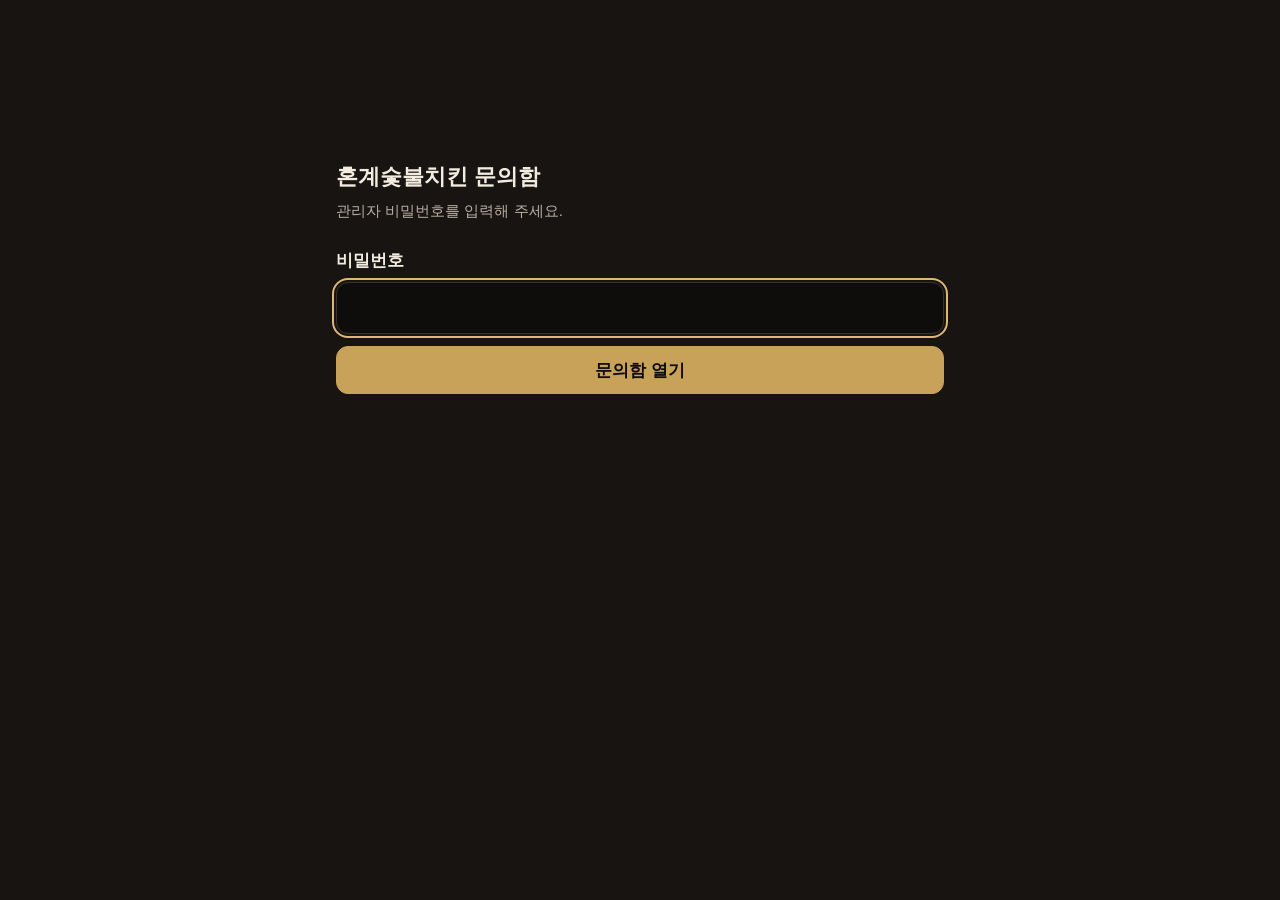
==== admin/index.html @ 8075adc4 "가맹 문의 저장 API와 /admin 문의함 화면 추가 Co-Authored-By: Claude Fable 5.2 <noreply@anthropic.com>" ====
<!doctype html>
<html lang="ko">
<head>
<meta charset="utf-8">
<meta name="viewport" content="width=device-width, initial-scale=1">
<meta name="robots" content="noindex, nofollow">
<title>문의함 — 혼계숯불치킨 관리자</title>
<style>
  :root { --char:#171412; --soot:#0f0d0c; --slab:#211d1a; --line:#3a332d; --ash:#b8aea2; --bone:#f2ebdf; --brass:#c9a25a; --brass-hi:#dcb878; --warn:#ff9a76; }
  *,*::before,*::after { box-sizing: border-box; }
  [hidden] { display: none !important; }
  body { margin:0; background:var(--char); color:var(--ash); font:17px/1.6 -apple-system,"Pretendard","Malgun Gothic","Apple SD Gothic Neo",sans-serif; word-break:keep-all; overflow-wrap:anywhere; }
  main { max-width:640px; margin:0 auto; padding:24px 16px 80px; }
  h1 { margin:0 0 4px; color:var(--bone); font-size:1.4rem; }
  .sub { margin:0 0 24px; font-size:.95rem; }
  :focus-visible { outline:2px solid var(--brass-hi); outline-offset:2px; }
  button { font:inherit; cursor:pointer; }
  .btn { min-height:48px; padding:0 20px; border-radius:12px; border:1px solid var(--line); background:var(--slab); color:var(--bone); font-weight:600; }
  .btn-gold { background:var(--brass); border-color:var(--brass); color:var(--soot); }

  #login { margin-top:15vh; }
  #login label { display:block; margin-bottom:8px; color:var(--bone); font-weight:600; }
  #login input { width:100%; min-height:52px; padding:0 16px; border-radius:12px; border:1px solid var(--line); background:var(--soot); color:var(--bone); font:inherit; font-size:1.1rem; }
  #login .btn { width:100%; margin-top:12px; }
  #login-msg { margin-top:12px; min-height:1.6em; color:var(--warn); font-weight:600; }

  .bar { display:flex; align-items:center; justify-content:space-between; gap:12px; margin-bottom:16px; }
  .count { background:var(--slab); border:1px solid var(--line); border-radius:16px; padding:20px; margin-bottom:20px; }
  .count b { display:block; color:var(--brass-hi); font-size:3rem; line-height:1.1; font-variant-numeric:tabular-nums; }
  #list-msg { margin:12px 0; min-height:1.6em; }
  .card { background:var(--slab); border:1px solid var(--line); border-radius:16px; padding:16px; margin-bottom:12px; }
  .card.is-new { border-color:var(--brass); }
  .meta { display:flex; justify-content:space-between; gap:12px; font-size:.9rem; }
  .name { margin:6px 0 2px; color:var(--bone); font-size:1.2rem; font-weight:700; }
  .contact { display:inline-block; margin:4px 0 8px; padding:8px 12px; border-radius:10px; border:1px dashed var(--line); background:transparent; color:var(--bone); font-size:1.1rem; font-variant-numeric:tabular-nums; }
  .message { margin:0 0 12px; white-space:pre-wrap; color:var(--bone); }
  .message.is-empty { color:var(--ash); }
  .states { display:grid; grid-template-columns:repeat(3,1fr); gap:8px; }
  .states button { min-height:48px; border-radius:10px; border:1px solid var(--line); background:transparent; color:var(--ash); font-weight:600; }
  .states button[aria-pressed="true"] { background:var(--brass); border-color:var(--brass); color:var(--soot); }
</style>
</head>
<body>
<main>

  <section id="login">
    <h1>혼계숯불치킨 문의함</h1>
    <p class="sub">관리자 비밀번호를 입력해 주세요.</p>
    <form id="login-form">
      <label for="pw">비밀번호</label>
      <input id="pw" type="password" autocomplete="current-password" required>
      <button class="btn btn-gold" type="submit">문의함 열기</button>
    </form>
    <p id="login-msg" role="alert"></p>
  </section>

  <section id="box" hidden>
    <div class="bar">
      <h1>문의함</h1>
      <div>
        <button class="btn" id="reload" type="button">새로고침</button>
        <button class="btn" id="logout" type="button">나가기</button>
      </div>
    </div>
    <div class="count">새 문의 <b id="new-count">0</b></div>
    <p id="list-msg" role="status" aria-live="polite"></p>
    <div id="list"></div>
  </section>

</main>
<script>
(function () {
  const KEY = 'honkye-admin-pw';       // sessionStorage: 탭을 닫으면 사라진다
  const STATUSES = ['새 문의', '연락함', '완료'];
  const $ = (id) => document.getElementById(id);
  const login = $('login'), box = $('box'), pw = $('pw'), loginMsg = $('login-msg');
  const list = $('list'), listMsg = $('list-msg'), newCount = $('new-count');

  const getPw = () => { try { return sessionStorage.getItem(KEY) || ''; } catch { return ''; } };
  const setPw = (v) => { try { v ? sessionStorage.setItem(KEY, v) : sessionStorage.removeItem(KEY); } catch {} };

  function showLogin(text) {
    setPw(''); box.hidden = true; login.hidden = false;
    loginMsg.textContent = text || ''; pw.value = ''; pw.focus();
  }

  async function api(method, body) {
    const r = await fetch('/api/admin', {
      method, cache: 'no-store',
      headers: { 'x-admin-password': getPw(), ...(body ? { 'Content-Type': 'application/json' } : {}) },
      body: body ? JSON.stringify(body) : undefined,
    });
    const out = await r.json().catch(() => ({}));
    return { ok: r.ok, status: r.status, out };
  }

  const fmt = (iso) => {
    const d = new Date(iso);
    if (isNaN(d)) return '';
    const p = (n) => String(n).padStart(2, '0');
    return `${d.getFullYear()}.${p(d.getMonth() + 1)}.${p(d.getDate())} ${p(d.getHours())}:${p(d.getMinutes())}`;
  };

  function el(tag, cls, text) {
    const e = document.createElement(tag);
    if (cls) e.className = cls;
    if (text != null) e.textContent = text;   // 손님이 쓴 글은 textContent로만 넣는다
    return e;
  }

  function render(rows) {
    list.replaceChildren();
    newCount.textContent = rows.filter((r) => r.status === '새 문의').length;
    listMsg.textContent = rows.length ? '' : '아직 들어온 문의가 없어요.';
    for (const row of rows) {
      const card = el('article', 'card' + (row.status === '새 문의' ? ' is-new' : ''));
      const meta = el('div', 'meta');
      meta.append(el('span', '', fmt(row.created_at)), el('span', '', row.status));
      const contact = el('button', 'contact', row.contact);
      contact.type = 'button'; contact.title = '눌러서 복사';
      contact.addEventListener('click', async () => {
        try { await navigator.clipboard.writeText(row.contact); listMsg.textContent = '연락처를 복사했어요.'; }
        catch { const s = getSelection(), rg = document.createRange(); rg.selectNodeContents(contact); s.removeAllRanges(); s.addRange(rg); }
      });
      const message = el('p', 'message' + (row.message ? '' : ' is-empty'), row.message || '(문의 내용 없음)');
      const states = el('div', 'states');
      for (const s of STATUSES) {
        const b = el('button', '', s);
        b.type = 'button'; b.setAttribute('aria-pressed', String(row.status === s));
        b.addEventListener('click', async () => {
          if (row.status === s) return;
          const r = await api('PATCH', { id: row.id, status: s });
          if (r.status === 401) return showLogin('비밀번호가 맞지 않아요.');
          if (!r.ok) { listMsg.textContent = r.out.error || '바꾸지 못했어요.'; return; }
          load();
        });
        states.append(b);
      }
      card.append(meta, el('p', 'name', row.name), contact, message, states);
      list.append(card);
    }
  }

  async function load() {
    listMsg.textContent = '불러오는 중이에요…';
    let r;
    try { r = await api('GET'); } catch { listMsg.textContent = '불러오지 못했어요. 인터넷 연결을 확인해 주세요.'; return false; }
    if (r.status === 401) { showLogin('비밀번호가 맞지 않아요.'); return false; }
    if (!r.ok) {
      if (box.hidden) { loginMsg.textContent = r.out.error || '불러오지 못했어요.'; }
      else { listMsg.textContent = r.out.error || '불러오지 못했어요.'; }
      return false;
    }
    login.hidden = true; box.hidden = false;
    render(r.out.rows || []);
    return true;
  }

  $('login-form').addEventListener('submit', async (e) => {
    e.preventDefault();
    if (!pw.value) return;
    loginMsg.textContent = '';
    setPw(pw.value);
    const ok = await load();
    if (!ok && box.hidden) { setPw(''); pw.value = ''; pw.focus(); }
  });
  $('reload').addEventListener('click', load);
  $('logout').addEventListener('click', () => showLogin(''));

  if (getPw()) load(); else pw.focus();
})();
</script>
</body>
</html>
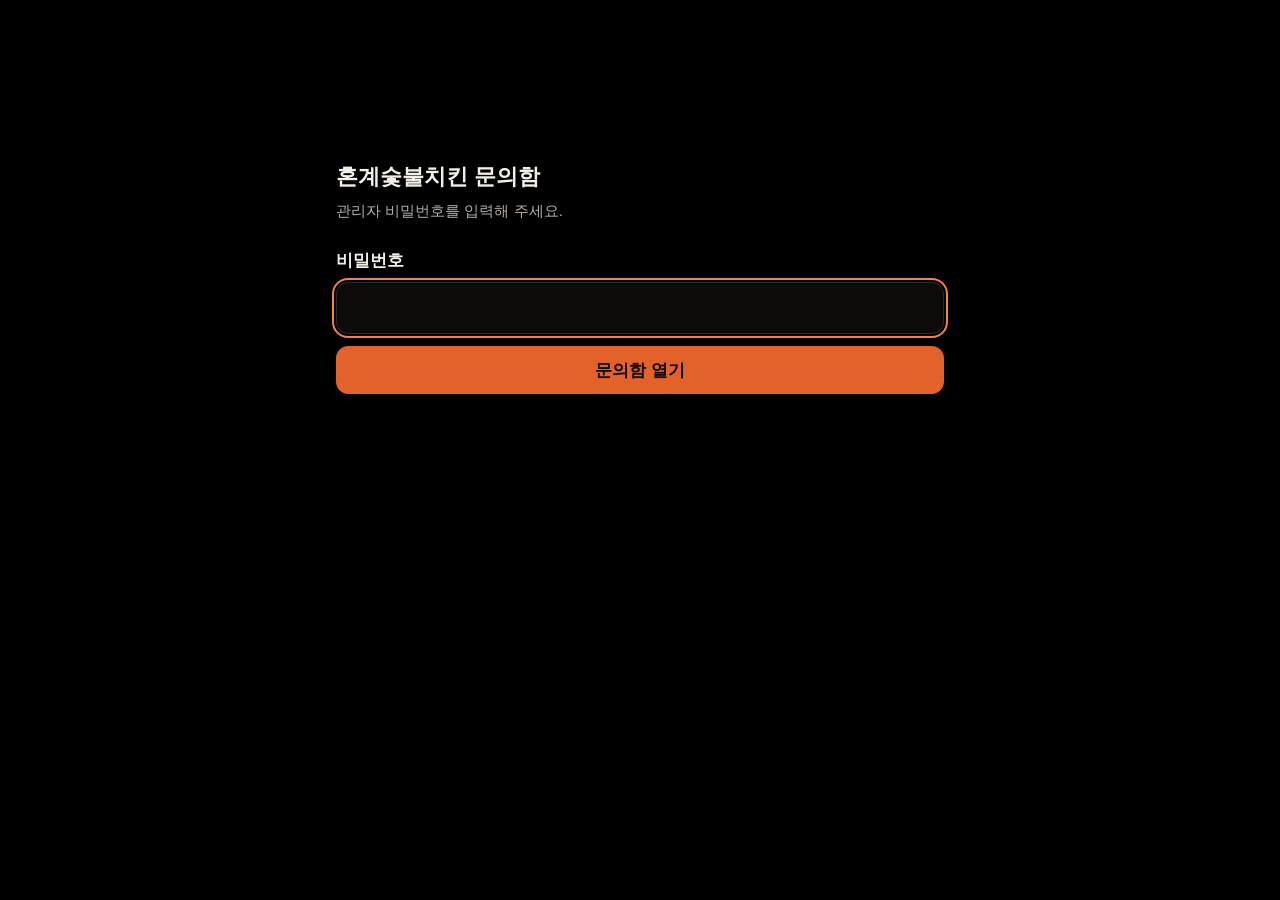
==== commit b8f4aa1c: "디자인을 검정 바탕·기울어진 굵은 주황 글씨로 변경 Co-Authored-By: Claude Fable 5.2 <noreply@anthropic.com>" ====
--- a/admin/index.html
+++ b/admin/index.html
@@ -6,7 +6,7 @@
 <meta name="robots" content="noindex, nofollow">
 <title>문의함 — 혼계숯불치킨 관리자</title>
 <style>
-  :root { --char:#171412; --soot:#0f0d0c; --slab:#211d1a; --line:#3a332d; --ash:#b8aea2; --bone:#f2ebdf; --brass:#c9a25a; --brass-hi:#dcb878; --warn:#ff9a76; }
+  :root { --char:#000000; --soot:#0d0c0b; --slab:#181614; --line:#2f2a26; --ash:#b5aca1; --bone:#f4efe6; --brass:#e2622a; --brass-hi:#f58049; --warn:#ffb199; }
   *,*::before,*::after { box-sizing: border-box; }
   [hidden] { display: none !important; }
   body { margin:0; background:var(--char); color:var(--ash); font:17px/1.6 -apple-system,"Pretendard","Malgun Gothic","Apple SD Gothic Neo",sans-serif; word-break:keep-all; overflow-wrap:anywhere; }
